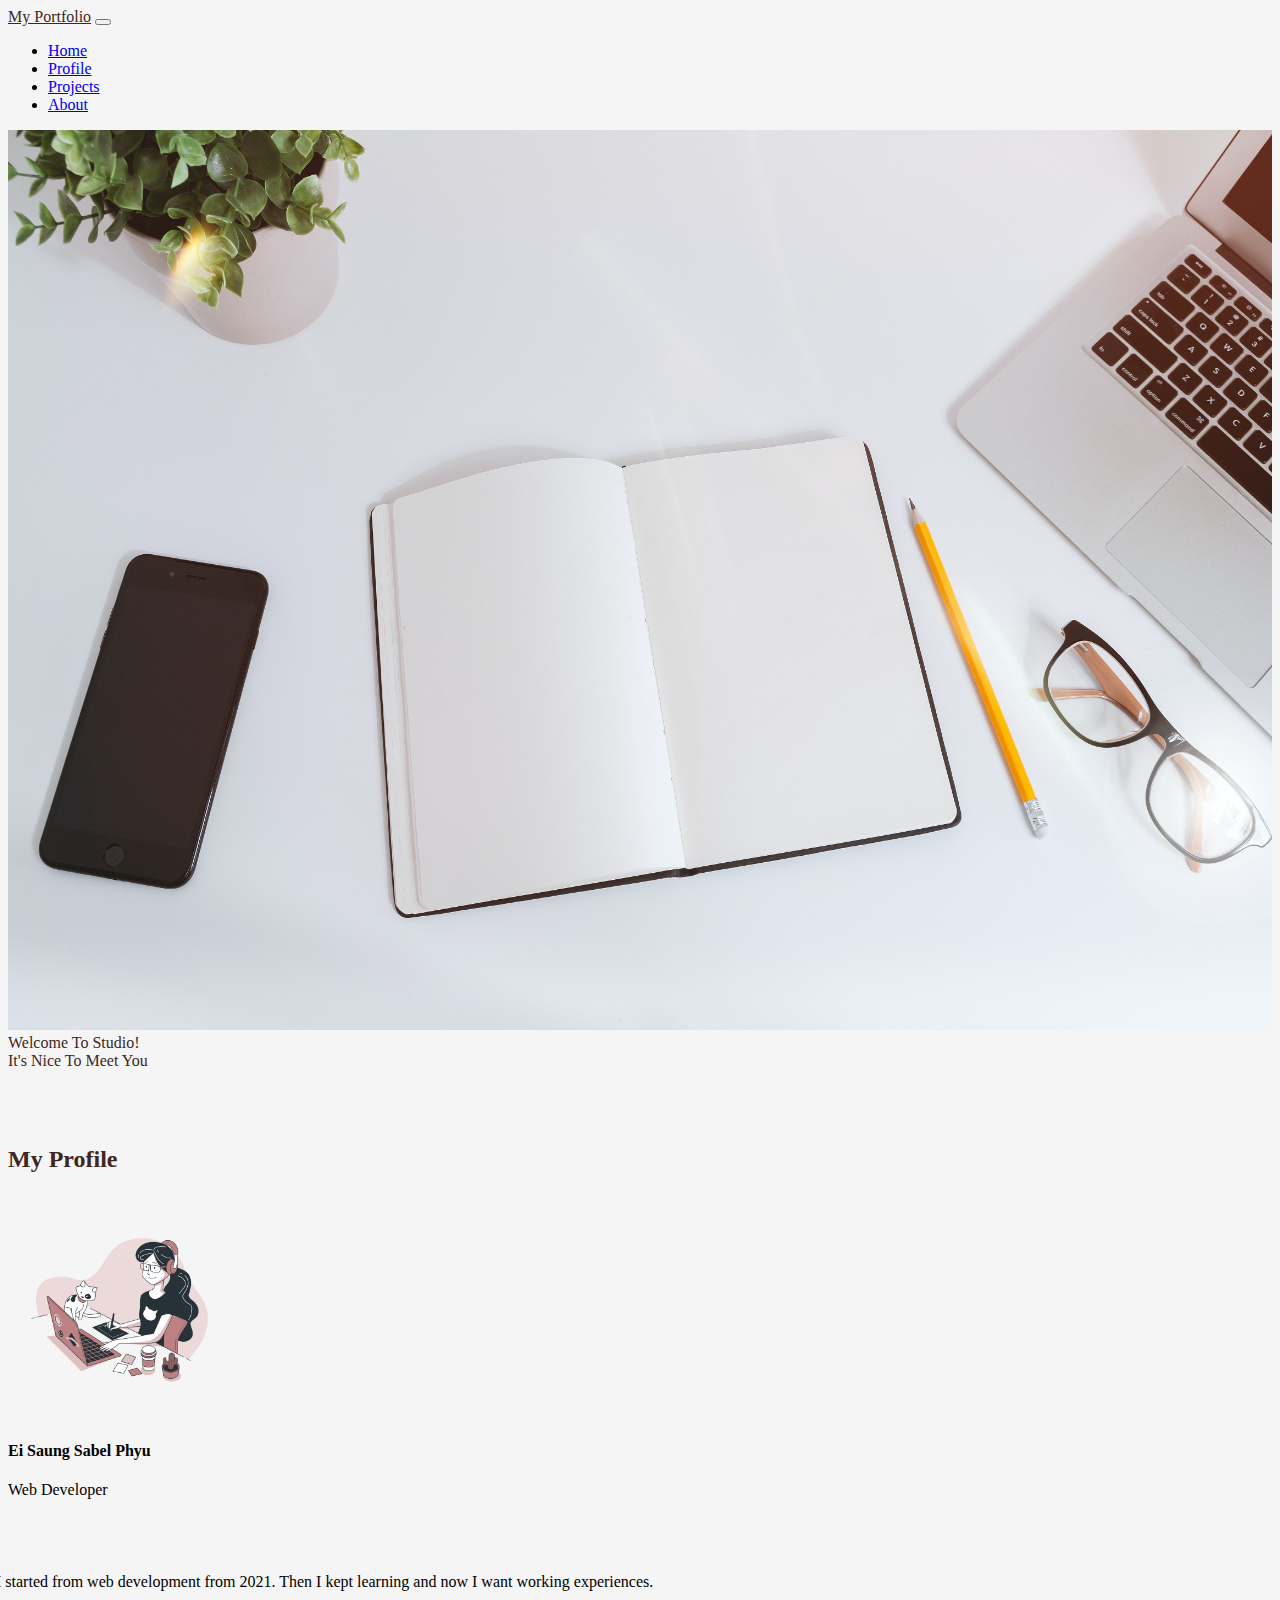
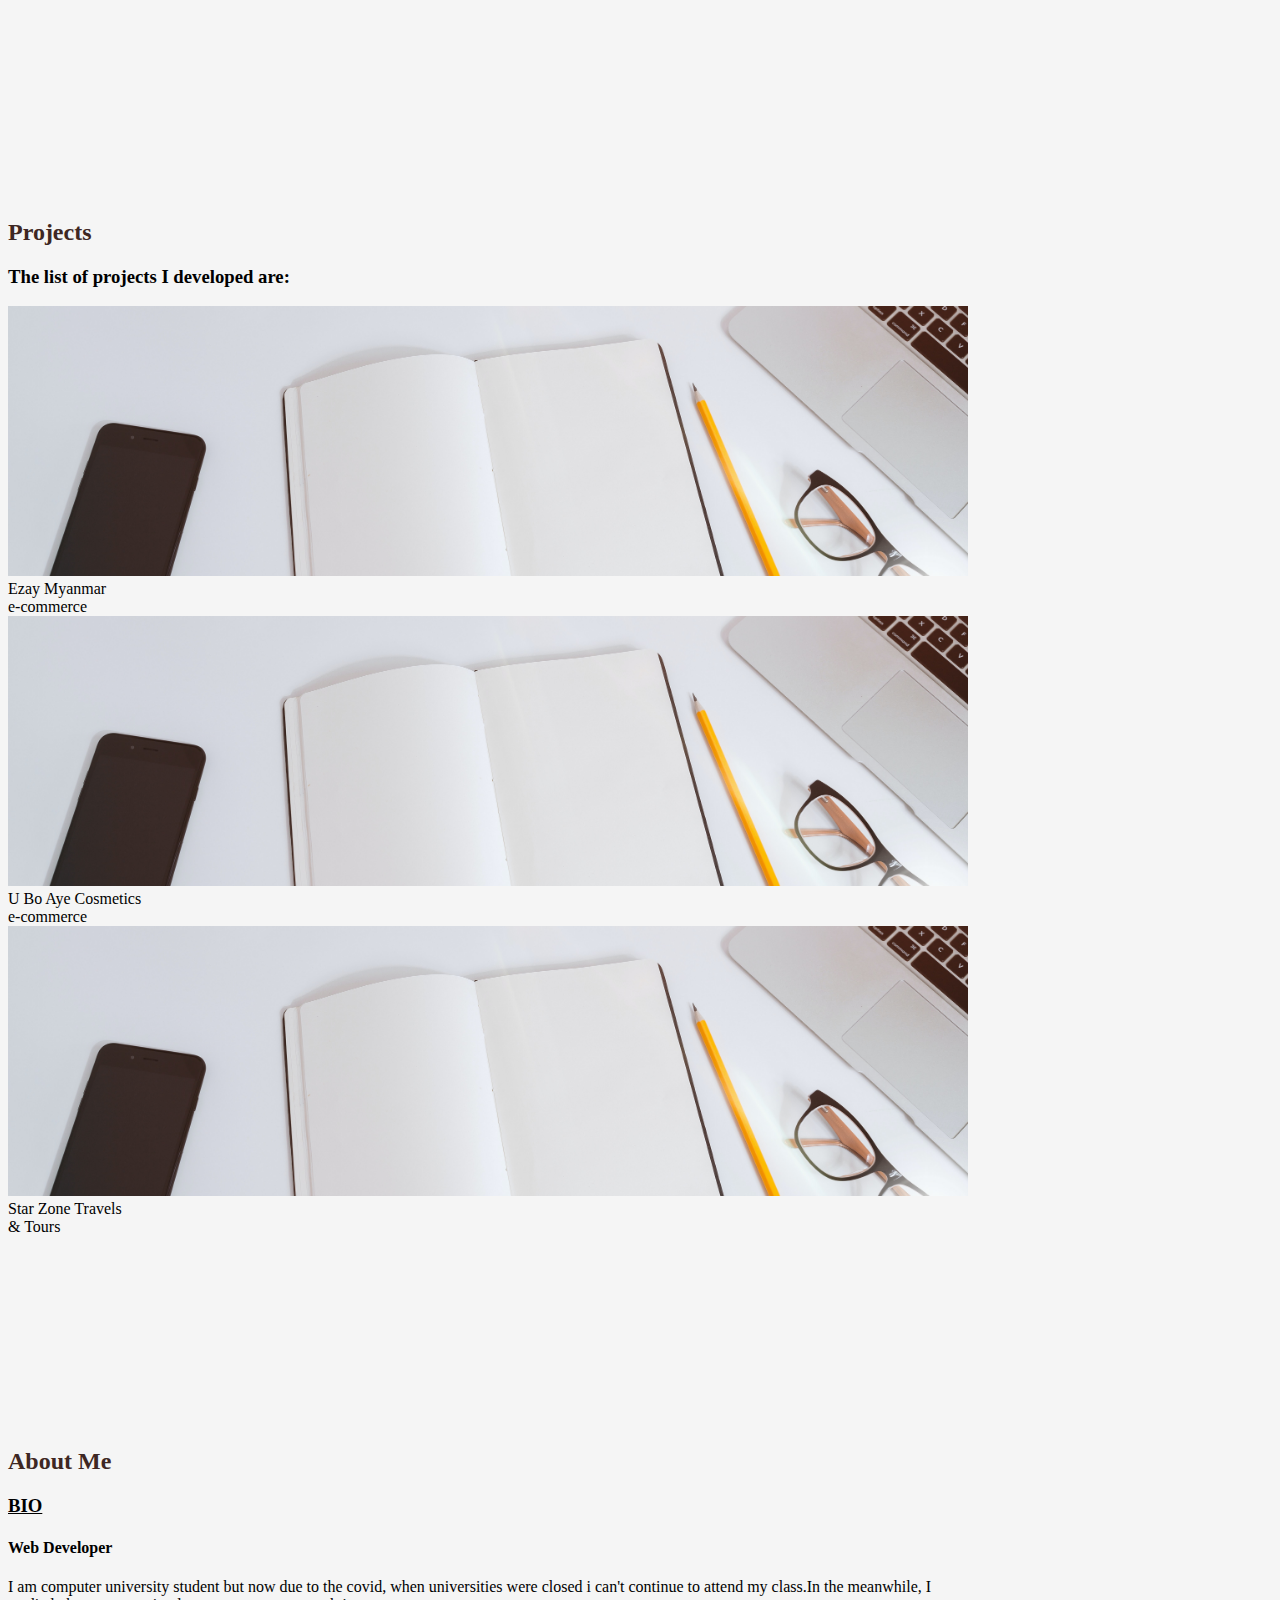
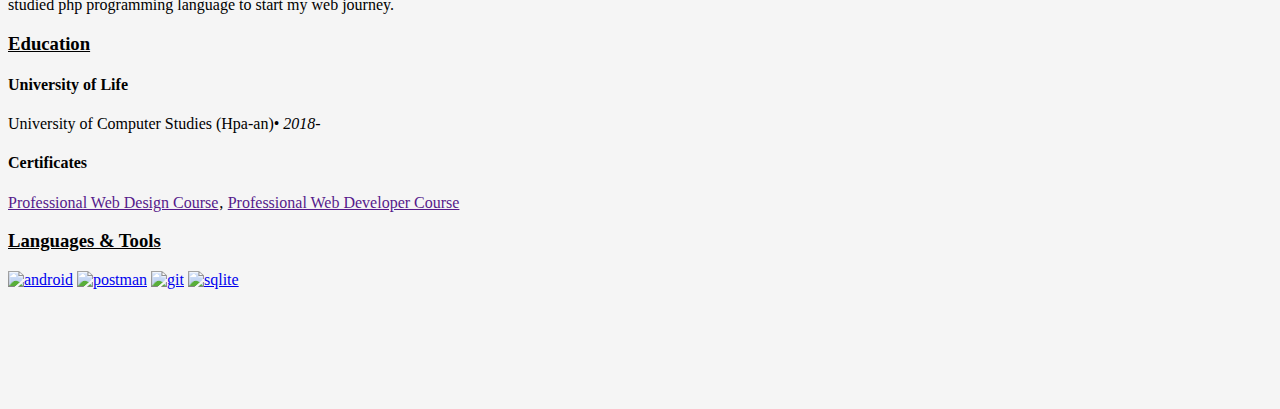
==== index.html @ ad7d1960 "first" ====
<!DOCTYPE html>
<html lang="en">
<head>
    <meta charset="UTF-8">
    <meta http-equiv="X-UA-Compatible" content="IE=edge">
    <meta name="viewport" content="width=device-width, initial-scale=1.0">
    <title>My Portfolio</title>
    
    <!-- Fontawesome link -->
    <link rel="stylesheet" href="https://cdnjs.cloudflare.com/ajax/libs/font-awesome/6.1.1/css/all.min.css" integrity="sha512-KfkfwYDsLkIlwQp6LFnl8zNdLGxu9YAA1QvwINks4PhcElQSvqcyVLLD9aMhXd13uQjoXtEKNosOWaZqXgel0g==" crossorigin="anonymous" referrerpolicy="no-referrer" />
    <!-- CSS only -->
    <link href="https://cdn.jsdelivr.net/npm/bootstrap@5.2.0/dist/css/bootstrap.min.css" rel="stylesheet" integrity="sha384-gH2yIJqKdNHPEq0n4Mqa/HGKIhSkIHeL5AyhkYV8i59U5AR6csBvApHHNl/vI1Bx" crossorigin="anonymous">
    <link rel="stylesheet" href="style.css">
    <!-- fontawsome link -->
    <script src="https://kit.fontawesome.com/5a3ef4f42f.js" crossorigin="anonymous"></script>
</head>
<body>
    <!-- nav bar start -->
    <nav class="navbar navbar-expand-lg bg-light shadow-sm sticky-top" >
        <div class="container d-flex justify-content-between">
          <a class="navbar-brand fs-2" href="#">My Portfolio</a>
          <button class="navbar-toggler" type="button" data-bs-toggle="collapse" data-bs-target="#navbarNav" aria-controls="navbarNav" aria-expanded="false" aria-label="Toggle navigation">
            <span class="navbar-toggler-icon"></span>
          </button>
          <div class="collapse navbar-collapse justify-content-end" id="navbarNav">
            <ul class="navbar-nav">
              <li class="nav-item">
                <a class="nav-link active" aria-current="page" href="#home">Home</a>
              </li>
              <li class="nav-item">
                <a class="nav-link" href="#profile">Profile</a>
              </li>
              <li class="nav-item">
                <a class="nav-link" href="#projects">Projects</a>
              </li>
              <li class="nav-item">
                <a class="nav-link" href="#about">About</a>
              </li>
            </ul>
          </div>
        </div>
      </nav>
      <!-- nav bar end -->
    
    <header class="masthead" id="home">
        <div class="position-relative " style="width: 100%; height: 100vh;">
          <img src="images/img5.jpg" class="position-absolute z-1 object-fit-cover opacity-75"  style="width: 100%; height: 100%;" >
          <div class="position-absolute z-3 d-flex flex-column align-items-center justify-content-center" style="width:100%; height: 100%;">
            <div class="mb-3 text-heading fs-2 fw-bolder fst-italic">Welcome To Studio!</div>
            <div class="text-uppercase  mb-3 text-heading fs-1 fw-bold">It's Nice To Meet You</div>
          </div>
        </div> 
    </header>

    <!-- Profile -->
    <section class="page-section bg-light py-5" id="profile">
        <div class="container">
            <div class="text-center">
                <h2 class="section-heading fs-3 fw-bold text-uppercase">My Profile</h2>
            </div>
            <div class="row">
                <div class="team-member text-center">
                  <img class="m rounded-circle profile" src="images/pf1.png" alt="">
                  <h4>Ei Saung Sabel Phyu</h4>
                  <p class="text-muted">Web Developer</p>
                  <a class="btn btn-social me-2" href="https://github.com/eisaungsabelphyu"><i class="fa-brands fa-github "></i></a>
                  <a class="btn btn-social me-2 " href="https://www.facebook.com/eisaung.sabelphyu"><i class="fa-brands fa-facebook"></i></a>
                  <a class="btn btn-social me-2" href="https://www.instagram.com/eisaungsabelphyu"><i class="fa-brands fa-square-instagram"></i></a>
                </div>
            </div>
            <div class="row mt-3 simple-text">
              <div class="col-lg-8 mx-auto text-center">
                <p class="text-muted py-4">I started from web development from 2021. Then I kept learning and now I want working experiences.</p>
              </div>
            </div>
        </div>
    </section>

    <!-- Projects Grid-->
    <section class="page-section bg-light" id="projects">
        <div class="container">
            <div class="text-center">
                <h2 class="section-heading fs-3 fw-bold text-uppercase mb-3">Projects</h2>
                <h3 class="section-subheading text-muted fs-6 mb-5">The list of projects I developed are:</h3>
            </div>
            <div class="row">
                <div class="col-lg-4 col-sm-6 mb-4">
                    <div class="portfolio-item">
                        <a class="portfolio-link text-decoration-none" data-toggle="modal" href="#">
                            <img class="center-cropped" src="images/img5.jpg" alt="">
                        </a>
                        <div class="portfolio-caption">
                            <div class="portfolio-caption-heading">Ezay Myanmar</div>
                            <div class="portfolio-caption-subheading text-muted">e-commerce</div>
                        </div>
                    </div>
                </div>
                <div class="col-lg-4 col-sm-6 mb-4">
                    <div class="portfolio-item">
                        <a class="portfolio-link text-decoration-none" data-toggle="modal" href="#portfolioModal1">
                            <img class="center-cropped" src="images/img5.jpg" alt="">
                        </a>
                        <div class="portfolio-caption">
                            <div class="portfolio-caption-heading">U Bo Aye Cosmetics</div>
                            <div class="portfolio-caption-subheading text-muted">e-commerce</div>
                        </div>
                    </div>
                </div>
                <div class="col-lg-4 col-sm-6 mb-4">
                    <div class="portfolio-item">
                        <a class="portfolio-link text-decoration-none" data-toggle="modal" href="#portfolioModal2">
                            <img class="center-cropped" src="images/img5.jpg" alt="">
                        </a>
                        <div class="portfolio-caption">
                            <div class="portfolio-caption-heading">Star Zone Travels</div>
                            <div class="portfolio-caption-subheading text-muted">&amp; Tours</div>
                        </div>
                    </div>
                </div>
            </div>
        </div>
    </section>

    <!-- About Me-->
    <section class="page-section" id="about">
        <div class="container">
            <div class="text-center">
                <h2 class="section-heading fs-3 fw-bold text-uppercase mb-3">About Me</h2>
            </div>
            <!-- BIO -->
            <div class="row bio mb-5 py-5">
              <div class="col-3">
                <h3 class="about-text"><span>BIO</span></h3>
                <h4>Web Developer</h4>
              </div>
              <div class="col-8 offset-1">
                <div class="row">
                  <p class="text-muted">I am computer university student but now due to the covid, when universities were closed 
                    i can't continue to attend my class.In the meanwhile, I studied php programming language to start my web journey. 
                  </p>
                </div>
              </div>
            </div>
            <!-- Education -->
            <div class="row education mb-5 py-5">
              <div class="col-3">
                  <h3 class="about-text"><span>Education</span></h3>
              </div>
              <div class="col-8 offset-1">
                  <div class="row item">
                    <div class="">
                        <h4>University of Life</h4>
                        <p class="info">University of Computer Studies (Hpa-an)<span>&bull;</span> <em class="date">2018-</em></p>
                    </div>
                  </div>
                  <div class="row item">
                    <div class="col-12">
                        <h4>Certificates</h4>
                        <a href="">Professional Web Design Course</a>&sbquo;
                        <a href="">Professional Web Developer Course</a>
                    </div>

                  </div> <!-- item end -->

              </div> <!-- main-col end -->

            </div> <!-- End Education -->

             <!-- Language
      ----------------------------------------------- -->
      <div class="row work mb-5 py-5">

         <div class="col-3">
            <h3 class="about-text"><span>Languages & Tools</span></h3>
         </div>

         <div class="col-8 offset-1">

            <div class="row item">

               <div class="col-12">
                  <p>
                  <a href="https://www.php.net/" target="_blank" rel="noreferrer"><img src="https://www.vectorlogo.zone/logos/php/php-icon.svg" alt="android" width="40" height="45"/></a> 
                  <a href="https://postman.com" target="_blank" rel="noreferrer"> <img src="https://www.vectorlogo.zone/logos/getpostman/getpostman-icon.svg" alt="postman" width="35" height="40"/></a> 
                  <a href="https://git-scm.com/" target="_blank" rel="noreferrer"> <img src="https://www.vectorlogo.zone/logos/git-scm/git-scm-icon.svg" alt="git" width="35" height="40"/></a> 
                  <a href="https://laravel.com/" target="_blank" rel="noreferrer"> <img src="https://www.vectorlogo.zone/logos/laravel/laravel-icon.svg" alt="sqlite" width="35" height="40"/></a> 
                  </p>

               </div>

            </div> <!-- item end -->


         <!-- item end -->

         </div> <!-- main-col end -->

      </div> <!-- End Language -->
          </div>
    </section>

</body>
<!-- JavaScript Bundle with Popper -->
    <script src="https://cdn.jsdelivr.net/npm/bootstrap@5.2.0/dist/js/bootstrap.bundle.min.js" integrity="sha384-A3rJD856KowSb7dwlZdYEkO39Gagi7vIsF0jrRAoQmDKKtQBHUuLZ9AsSv4jD4Xa" crossorigin="anonymous"></script>

</html>
---- style.css ----
:root{
    --bg-color:rgb(245, 245, 245);
    --text-color: rgb(121, 85, 72);
    --main-color:rgb(62, 39, 35);
}
body{
    background-color: var(--bg-color);
}

.container .navbar-brand{
    color:var(--main-color);
}
#navbarbrand .nav-item{
    color: var(--text-color);
}

/* header */
.masthead .text-heading{
    color: var(--main-color);
}

/*Profile*/
.page-section{
    padding: 6rem 0;
}
.container{
    max-width: 960px;
}
.page-section .section-heading{
    color: var(--main-color);
}
.team-member .profile{
    width:14rem;
    height:14rem;
}
.team-member .btn-social{
    cursor: pointer;
    height: 2.6rem;
    width: 2.6rem;
    display: inline-flex;
    align-items: center;
    justify-content: center;
    padding: 0;
    border-radius: 100%;
    
}
.simple-text{
    display: flex;
    flex-wrap: wrap;
    margin-right: -0.75rem;
    margin-left: -0.75rem;
}
/*Projects*/
#portfolio .portfolio-item{
    max-width: 25rem;
    margin-left: auto;
    margin-right: auto;
    box-shadow: 5px 6px 18px #e1e1e1;
}
.center-cropped{
    object-fit: cover;
    object-position: center;
    height: 270px;
    width: 100%;
}
/*About me*/
.about-text{
    text-decoration: underline;
}
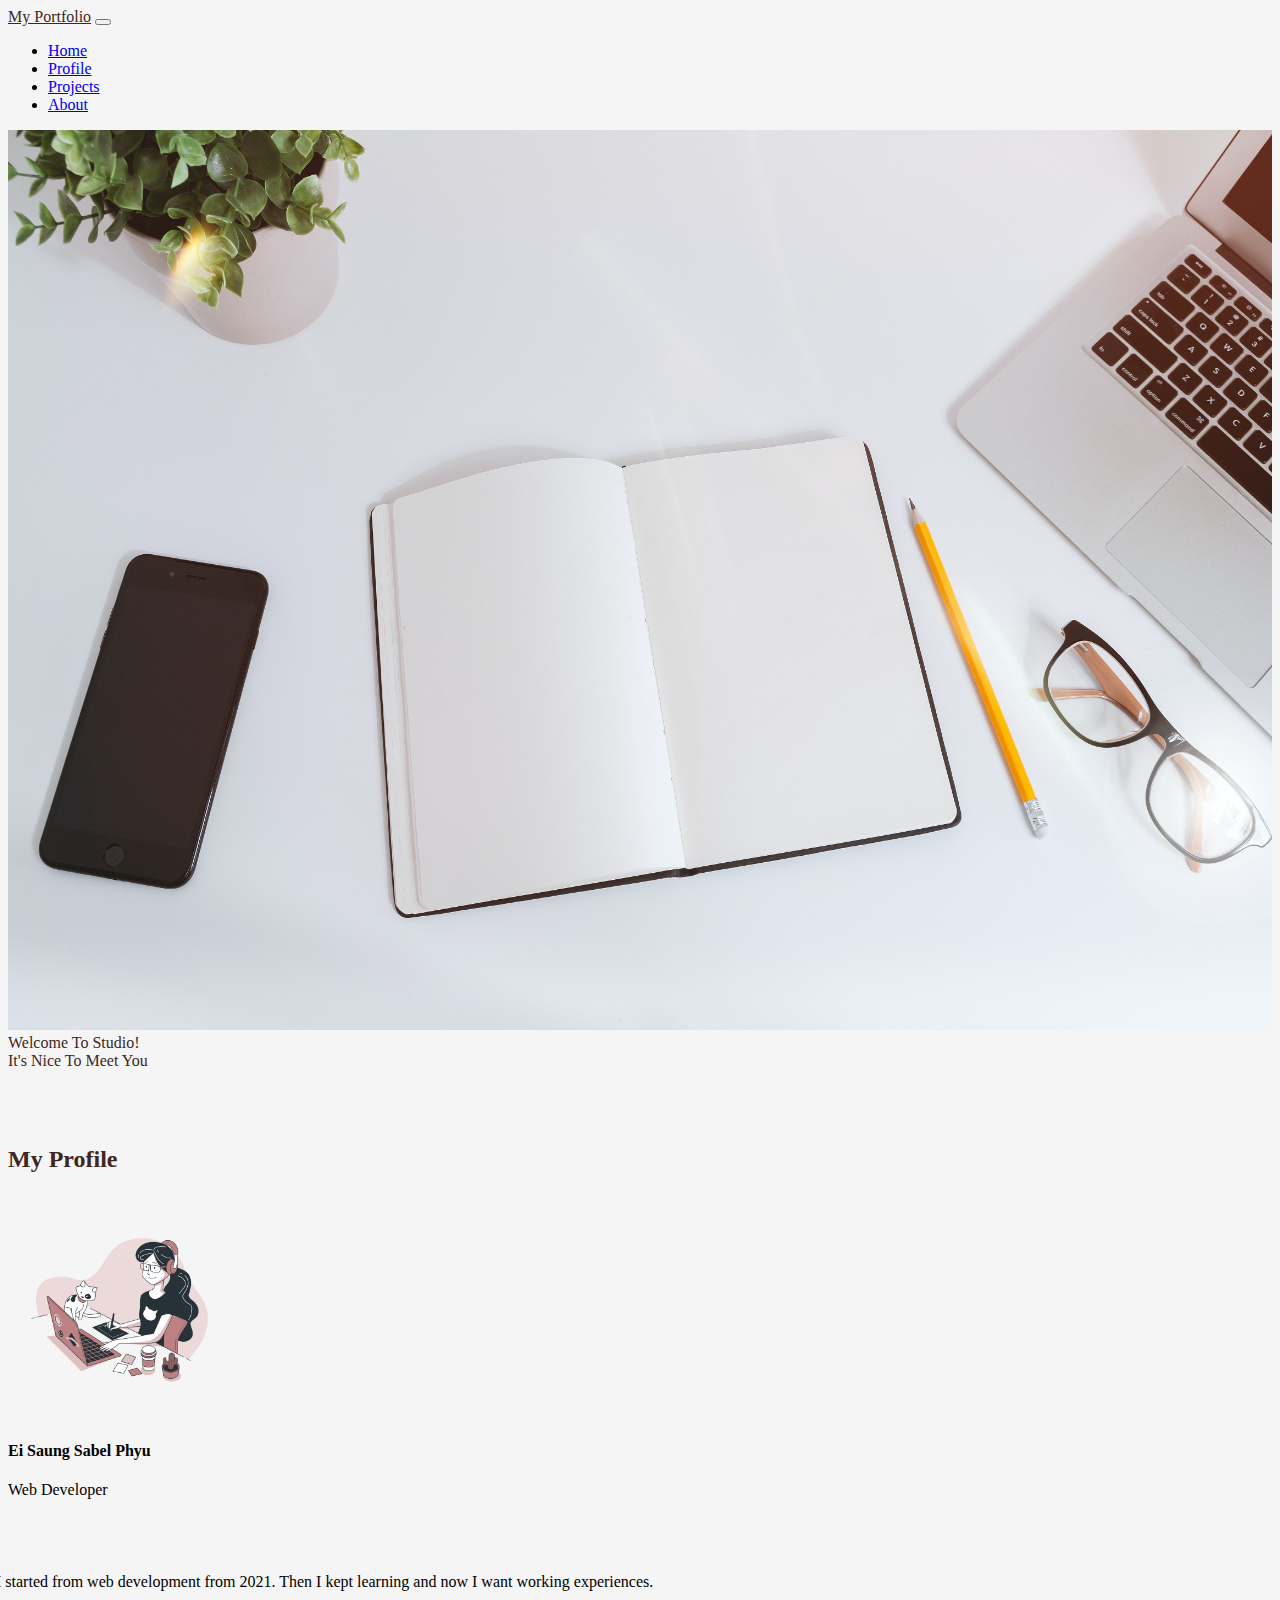
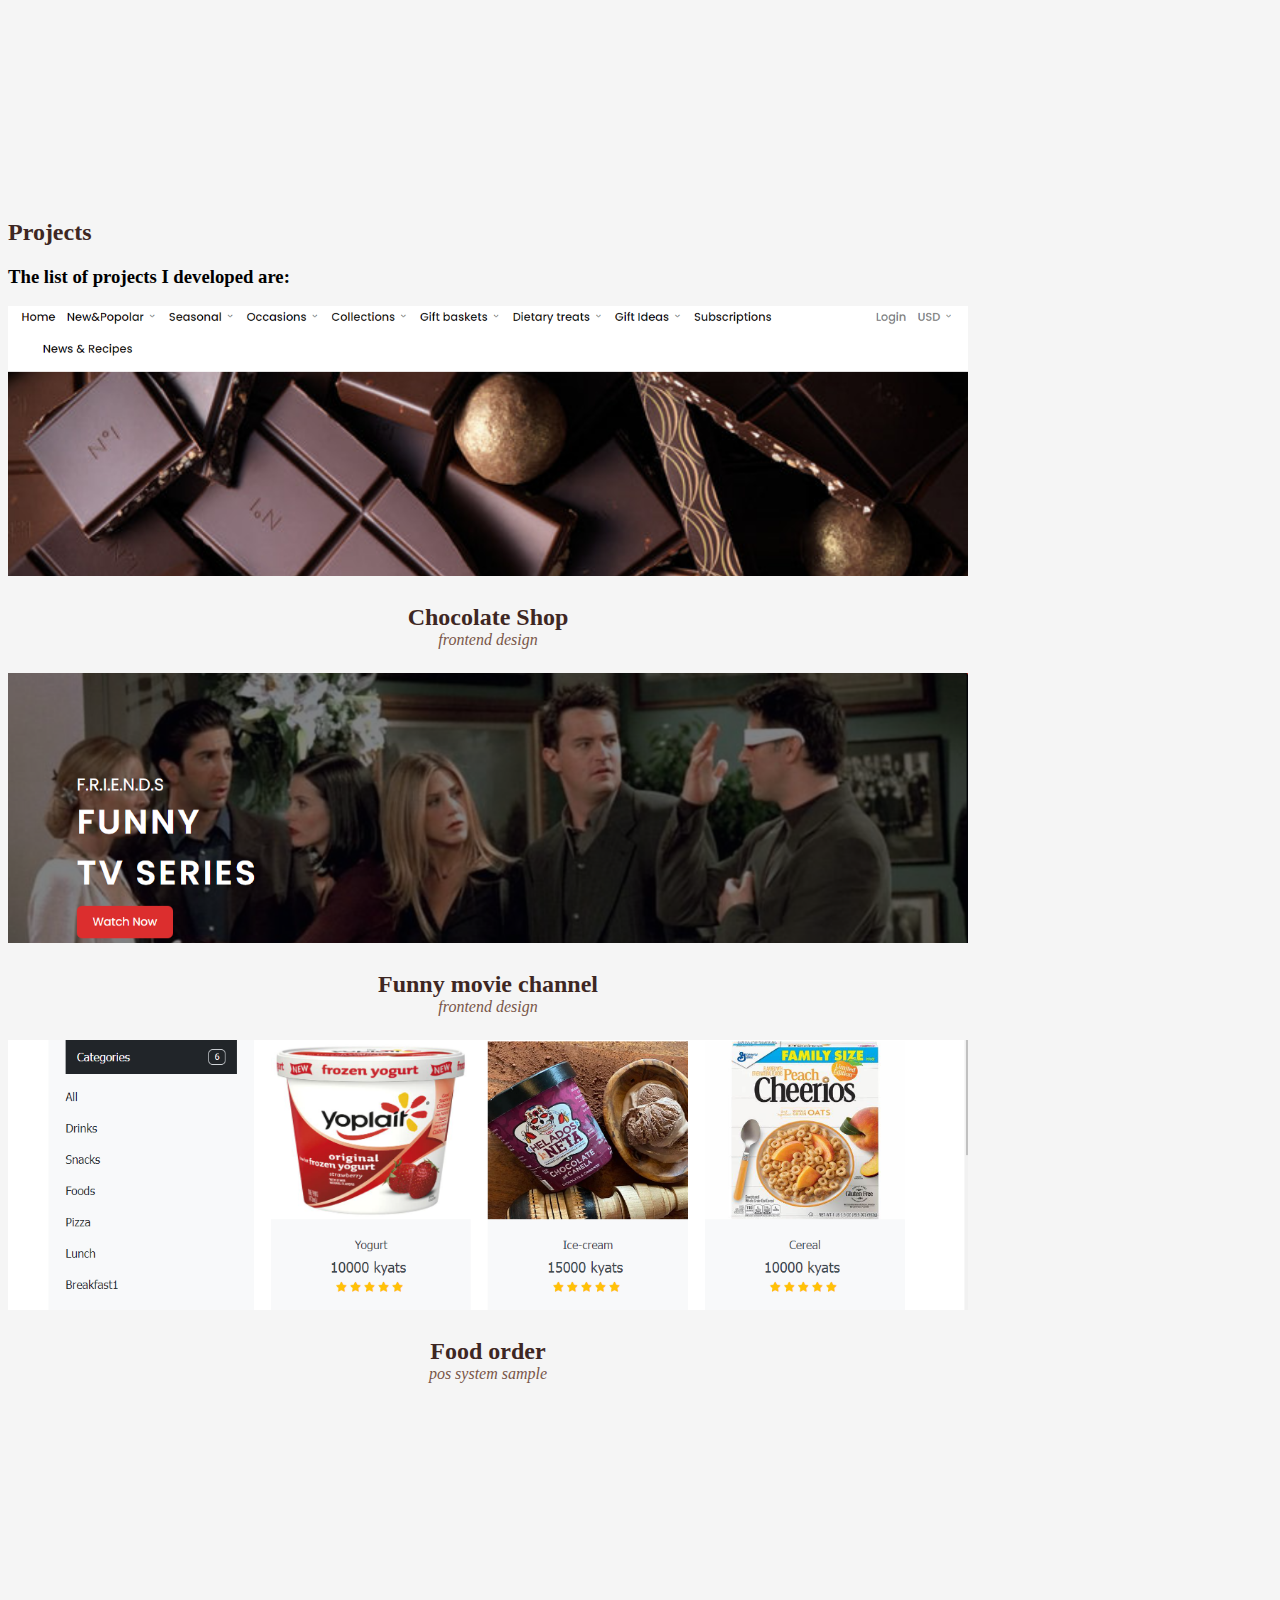
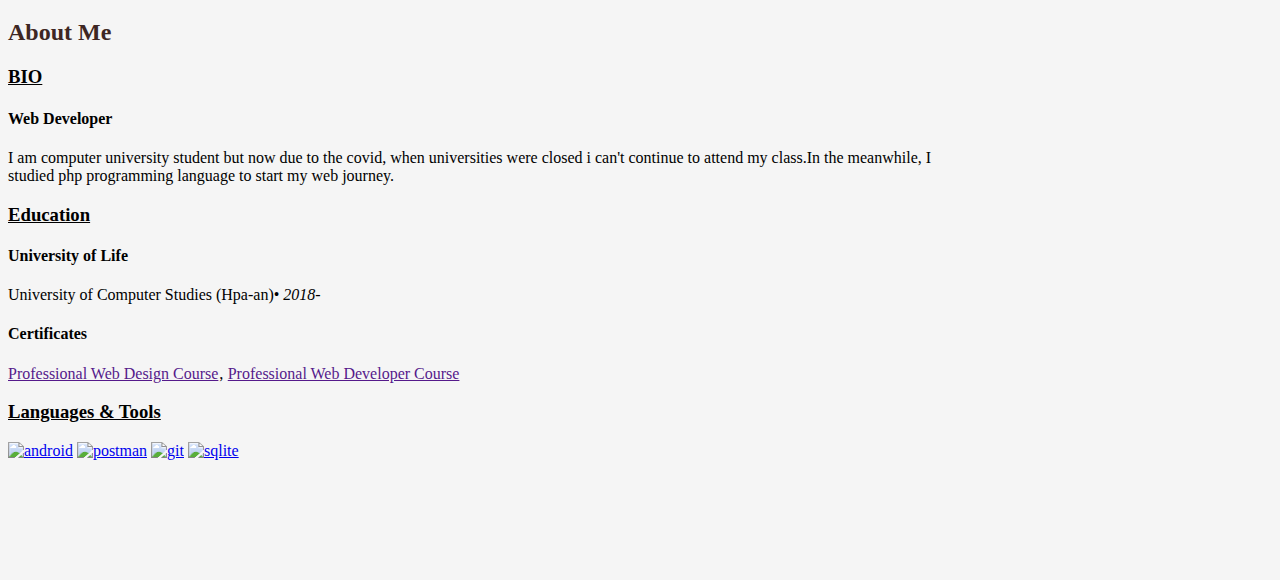
==== commit 9e41c04d: "add pj link" ====
--- a/index.html
+++ b/index.html
@@ -86,34 +86,34 @@
             <div class="row">
                 <div class="col-lg-4 col-sm-6 mb-4">
                     <div class="portfolio-item">
-                        <a class="portfolio-link text-decoration-none" data-toggle="modal" href="#">
-                            <img class="center-cropped" src="images/img5.jpg" alt="">
-                        </a>
-                        <div class="portfolio-caption">
-                            <div class="portfolio-caption-heading">Ezay Myanmar</div>
-                            <div class="portfolio-caption-subheading text-muted">e-commerce</div>
+                        <div class="portfolio-link text-decoration-none" data-toggle="modal" >
+                           <a href="https://github.com/eisaungsabelphyu/frontend_ui_test" target="_blank"> <img class="img-thumbnail center-cropped" src="images/front-end-pj.png" alt=""></a>
+                        </div>
+                        <div class="portfolio-caption ">
+                            <div class="portfolio-caption-heading">Chocolate Shop</div>
+                            <div class="portfolio-caption-subheading ">frontend design</div>
                         </div>
                     </div>
                 </div>
                 <div class="col-lg-4 col-sm-6 mb-4">
                     <div class="portfolio-item">
-                        <a class="portfolio-link text-decoration-none" data-toggle="modal" href="#portfolioModal1">
-                            <img class="center-cropped" src="images/img5.jpg" alt="">
-                        </a>
+                        <div class="portfolio-link text-decoration-none" data-toggle="modal" >
+                            <a href="https://github.com/eisaungsabelphyu/movie_channel" target="_blank"><img class="img-thumbnail center-cropped" src="images/front-end2.png" alt=""></a>
+                        </div>
                         <div class="portfolio-caption">
-                            <div class="portfolio-caption-heading">U Bo Aye Cosmetics</div>
-                            <div class="portfolio-caption-subheading text-muted">e-commerce</div>
+                            <div class="portfolio-caption-heading">Funny movie channel</div>
+                            <div class="portfolio-caption-subheading ">frontend design</div>
                         </div>
                     </div>
                 </div>
                 <div class="col-lg-4 col-sm-6 mb-4">
                     <div class="portfolio-item">
-                        <a class="portfolio-link text-decoration-none" data-toggle="modal" href="#portfolioModal2">
-                            <img class="center-cropped" src="images/img5.jpg" alt="">
-                        </a>
+                        <div class="portfolio-link text-decoration-none" data-toggle="modal" >
+                            <a href="https://github.com/eisaungsabelphyu/pos_system_sample" target="_blank"><img class="img-thumbnail center-cropped" src="images/pos-pj.png" alt=""></a>
+                        </div>
                         <div class="portfolio-caption">
-                            <div class="portfolio-caption-heading">Star Zone Travels</div>
-                            <div class="portfolio-caption-subheading text-muted">&amp; Tours</div>
+                            <div class="portfolio-caption-heading">Food order</div>
+                            <div class="portfolio-caption-subheading ">pos system sample</div>
                         </div>
                     </div>
                 </div>
--- a/style.css
+++ b/style.css
@@ -63,7 +63,25 @@
     height: 270px;
     width: 100%;
 }
+.portfolio-caption{
+    padding: 1.5rem;
+    text-align: center;
+
+}
+.portfolio-caption .portfolio-caption-heading{
+    font-size: 1.5rem;
+    font-weight: 700;
+    color: var(--main-color);
+
+}
+.portfolio-caption .portfolio-caption-subheading{
+    font-style: italic;
+    color: var(--text-color);
+}
 /*About me*/
 .about-text{
     text-decoration: underline;
-}+}
+
+
+
